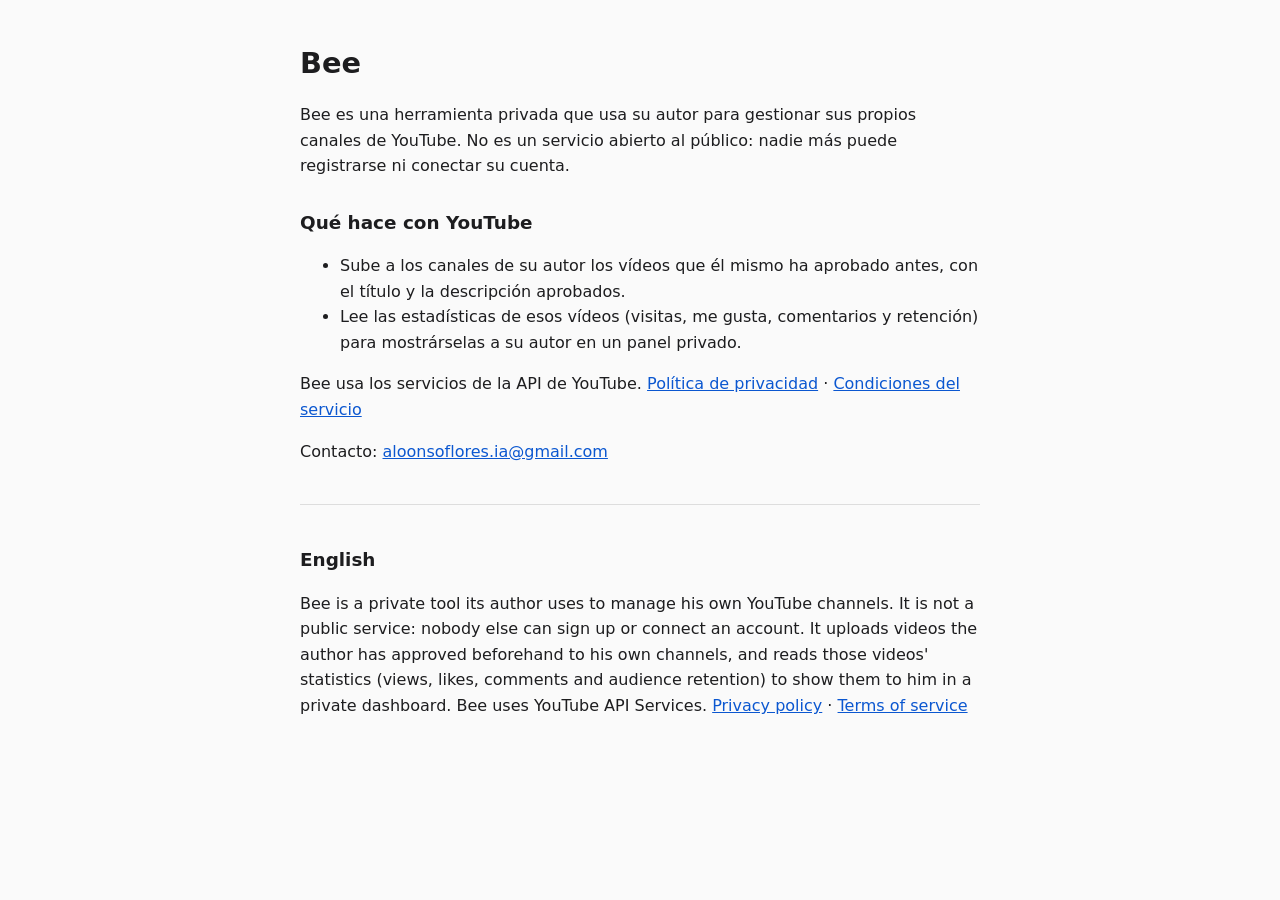
==== index.html @ b4892647 "Bee: página principal, privacidad y condiciones Co-Authored-By: Claude Opus 5.5 <noreply@anthropic.c" ====
<!doctype html>
<html lang="es">
<head>
<meta charset="utf-8">
<meta name="viewport" content="width=device-width, initial-scale=1">
<title>Bee</title>
<link rel="stylesheet" href="estilo.css">
</head>
<body>
<main>
  <h1>Bee</h1>
  <p>Bee es una herramienta privada que usa su autor para gestionar sus propios canales de YouTube. No es un servicio abierto al público: nadie más puede registrarse ni conectar su cuenta.</p>
  <h2>Qué hace con YouTube</h2>
  <ul>
    <li>Sube a los canales de su autor los vídeos que él mismo ha aprobado antes, con el título y la descripción aprobados.</li>
    <li>Lee las estadísticas de esos vídeos (visitas, me gusta, comentarios y retención) para mostrárselas a su autor en un panel privado.</li>
  </ul>
  <p>Bee usa los servicios de la API de YouTube. <a href="privacidad.html">Política de privacidad</a> · <a href="condiciones.html">Condiciones del servicio</a></p>
  <p>Contacto: <a href="mailto:aloonsoflores.ia@gmail.com">aloonsoflores.ia@gmail.com</a></p>

  <hr>
  <h2 lang="en">English</h2>
  <p lang="en">Bee is a private tool its author uses to manage his own YouTube channels. It is not a public service: nobody else can sign up or connect an account. It uploads videos the author has approved beforehand to his own channels, and reads those videos' statistics (views, likes, comments and audience retention) to show them to him in a private dashboard. Bee uses YouTube API Services. <a href="privacidad.html#en">Privacy policy</a> · <a href="condiciones.html#en">Terms of service</a></p>
</main>
</body>
</html>
---- estilo.css ----
body { margin: 0; font: 16px/1.6 system-ui, -apple-system, "Segoe UI", sans-serif; color: #1d1d1f; background: #fafafa; }
main { max-width: 680px; margin: 0 auto; padding: 40px 20px 60px; }
h1 { font-size: 1.8rem; margin: 0 0 .5rem; }
h2 { font-size: 1.15rem; margin: 1.8rem 0 .4rem; }
a { color: #0b57d0; }
hr { border: 0; border-top: 1px solid #ddd; margin: 2.5rem 0; }
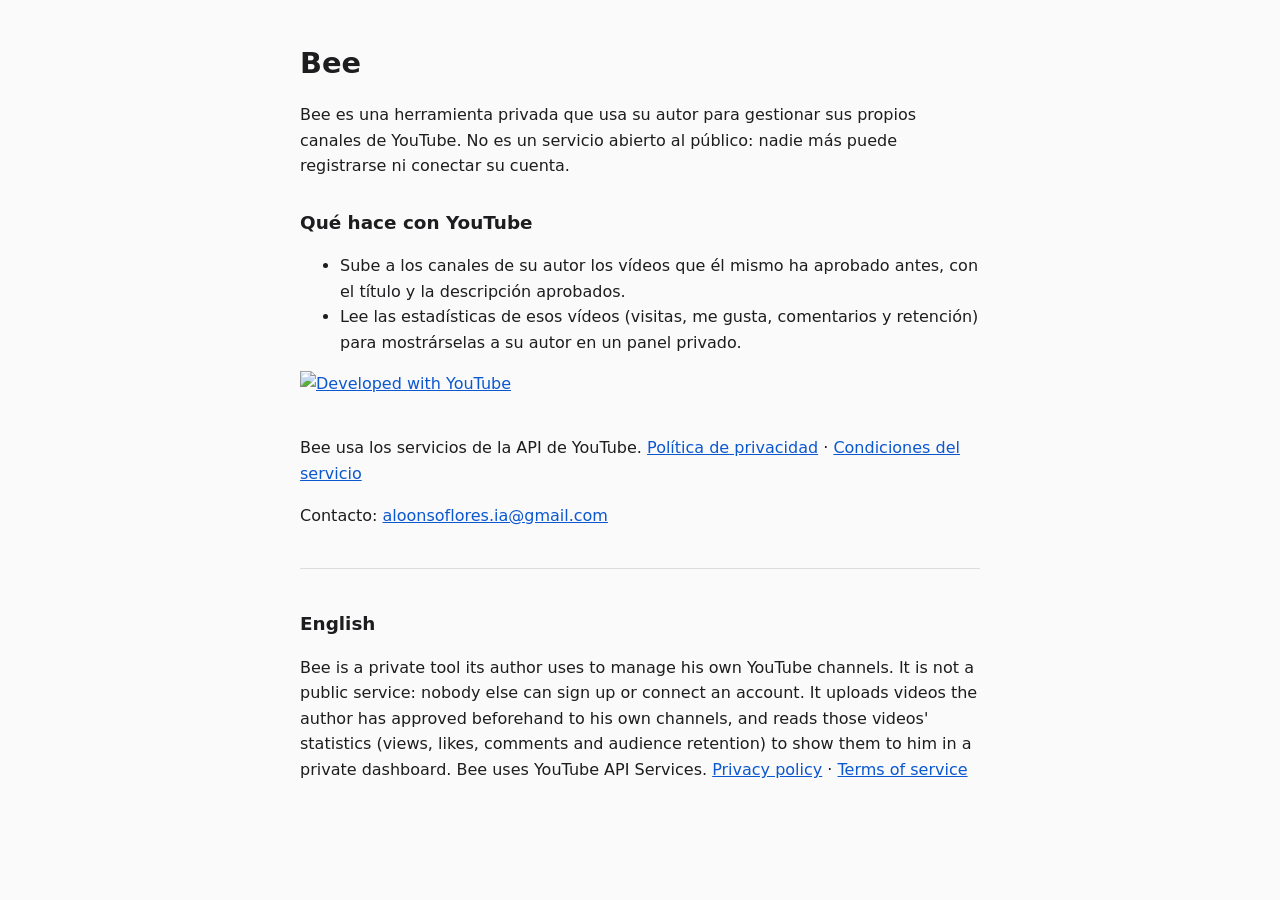
==== commit 2086c282: "Logo oficial «Developed with YouTube» en la página principal Co-Authored-By: Claude Opus 5.5 <norepl" ====
--- a/index.html
+++ b/index.html
@@ -1,26 +1,27 @@
-<!doctype html>
-<html lang="es">
-<head>
-<meta charset="utf-8">
-<meta name="viewport" content="width=device-width, initial-scale=1">
-<title>Bee</title>
-<link rel="stylesheet" href="estilo.css">
-</head>
-<body>
-<main>
-  <h1>Bee</h1>
-  <p>Bee es una herramienta privada que usa su autor para gestionar sus propios canales de YouTube. No es un servicio abierto al público: nadie más puede registrarse ni conectar su cuenta.</p>
-  <h2>Qué hace con YouTube</h2>
-  <ul>
-    <li>Sube a los canales de su autor los vídeos que él mismo ha aprobado antes, con el título y la descripción aprobados.</li>
-    <li>Lee las estadísticas de esos vídeos (visitas, me gusta, comentarios y retención) para mostrárselas a su autor en un panel privado.</li>
-  </ul>
-  <p>Bee usa los servicios de la API de YouTube. <a href="privacidad.html">Política de privacidad</a> · <a href="condiciones.html">Condiciones del servicio</a></p>
-  <p>Contacto: <a href="mailto:aloonsoflores.ia@gmail.com">aloonsoflores.ia@gmail.com</a></p>
-
-  <hr>
-  <h2 lang="en">English</h2>
-  <p lang="en">Bee is a private tool its author uses to manage his own YouTube channels. It is not a public service: nobody else can sign up or connect an account. It uploads videos the author has approved beforehand to his own channels, and reads those videos' statistics (views, likes, comments and audience retention) to show them to him in a private dashboard. Bee uses YouTube API Services. <a href="privacidad.html#en">Privacy policy</a> · <a href="condiciones.html#en">Terms of service</a></p>
-</main>
-</body>
-</html>
+<!doctype html>
+<html lang="es">
+<head>
+<meta charset="utf-8">
+<meta name="viewport" content="width=device-width, initial-scale=1">
+<title>Bee</title>
+<link rel="stylesheet" href="estilo.css">
+</head>
+<body>
+<main>
+  <h1>Bee</h1>
+  <p>Bee es una herramienta privada que usa su autor para gestionar sus propios canales de YouTube. No es un servicio abierto al público: nadie más puede registrarse ni conectar su cuenta.</p>
+  <h2>Qué hace con YouTube</h2>
+  <ul>
+    <li>Sube a los canales de su autor los vídeos que él mismo ha aprobado antes, con el título y la descripción aprobados.</li>
+    <li>Lee las estadísticas de esos vídeos (visitas, me gusta, comentarios y retención) para mostrárselas a su autor en un panel privado.</li>
+  </ul>
+  <p><a href="https://www.youtube.com/" class="yt"><img src="https://developers.google.com/static/youtube/images/developed-with-youtube-sentence-case-dark.png" alt="Developed with YouTube" height="48"></a></p>
+  <p>Bee usa los servicios de la API de YouTube. <a href="privacidad.html">Política de privacidad</a> · <a href="condiciones.html">Condiciones del servicio</a></p>
+  <p>Contacto: <a href="mailto:aloonsoflores.ia@gmail.com">aloonsoflores.ia@gmail.com</a></p>
+
+  <hr>
+  <h2 lang="en">English</h2>
+  <p lang="en">Bee is a private tool its author uses to manage his own YouTube channels. It is not a public service: nobody else can sign up or connect an account. It uploads videos the author has approved beforehand to his own channels, and reads those videos' statistics (views, likes, comments and audience retention) to show them to him in a private dashboard. Bee uses YouTube API Services. <a href="privacidad.html#en">Privacy policy</a> · <a href="condiciones.html#en">Terms of service</a></p>
+</main>
+</body>
+</html>
--- a/estilo.css
+++ b/estilo.css
@@ -4,3 +4,4 @@
 h2 { font-size: 1.15rem; margin: 1.8rem 0 .4rem; }
 a { color: #0b57d0; }
 hr { border: 0; border-top: 1px solid #ddd; margin: 2.5rem 0; }
+.yt img { display:block; height:48px; width:auto; }
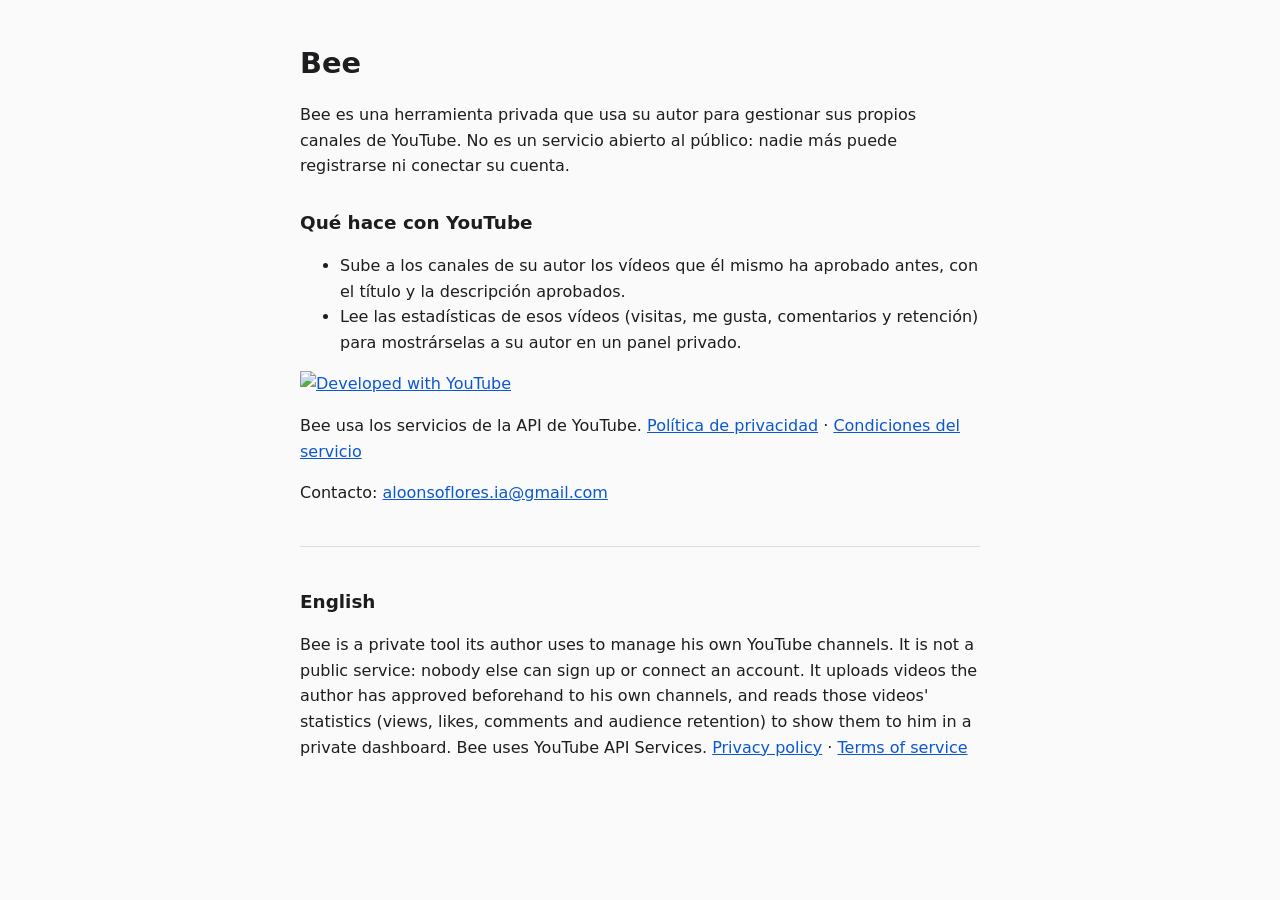
==== commit 733789d4: "Logo de YouTube a tamaño legible Co-Authored-By: Claude Opus 5.5 <noreply@anthropic.com>" ====
--- a/index.html
+++ b/index.html
@@ -1,27 +1,27 @@
-<!doctype html>
-<html lang="es">
-<head>
-<meta charset="utf-8">
-<meta name="viewport" content="width=device-width, initial-scale=1">
-<title>Bee</title>
-<link rel="stylesheet" href="estilo.css">
-</head>
-<body>
-<main>
-  <h1>Bee</h1>
-  <p>Bee es una herramienta privada que usa su autor para gestionar sus propios canales de YouTube. No es un servicio abierto al público: nadie más puede registrarse ni conectar su cuenta.</p>
-  <h2>Qué hace con YouTube</h2>
-  <ul>
-    <li>Sube a los canales de su autor los vídeos que él mismo ha aprobado antes, con el título y la descripción aprobados.</li>
-    <li>Lee las estadísticas de esos vídeos (visitas, me gusta, comentarios y retención) para mostrárselas a su autor en un panel privado.</li>
-  </ul>
-  <p><a href="https://www.youtube.com/" class="yt"><img src="https://developers.google.com/static/youtube/images/developed-with-youtube-sentence-case-dark.png" alt="Developed with YouTube" height="48"></a></p>
-  <p>Bee usa los servicios de la API de YouTube. <a href="privacidad.html">Política de privacidad</a> · <a href="condiciones.html">Condiciones del servicio</a></p>
-  <p>Contacto: <a href="mailto:aloonsoflores.ia@gmail.com">aloonsoflores.ia@gmail.com</a></p>
-
-  <hr>
-  <h2 lang="en">English</h2>
-  <p lang="en">Bee is a private tool its author uses to manage his own YouTube channels. It is not a public service: nobody else can sign up or connect an account. It uploads videos the author has approved beforehand to his own channels, and reads those videos' statistics (views, likes, comments and audience retention) to show them to him in a private dashboard. Bee uses YouTube API Services. <a href="privacidad.html#en">Privacy policy</a> · <a href="condiciones.html#en">Terms of service</a></p>
-</main>
-</body>
-</html>
+<!doctype html>
+<html lang="es">
+<head>
+<meta charset="utf-8">
+<meta name="viewport" content="width=device-width, initial-scale=1">
+<title>Bee</title>
+<link rel="stylesheet" href="estilo.css">
+</head>
+<body>
+<main>
+  <h1>Bee</h1>
+  <p>Bee es una herramienta privada que usa su autor para gestionar sus propios canales de YouTube. No es un servicio abierto al público: nadie más puede registrarse ni conectar su cuenta.</p>
+  <h2>Qué hace con YouTube</h2>
+  <ul>
+    <li>Sube a los canales de su autor los vídeos que él mismo ha aprobado antes, con el título y la descripción aprobados.</li>
+    <li>Lee las estadísticas de esos vídeos (visitas, me gusta, comentarios y retención) para mostrárselas a su autor en un panel privado.</li>
+  </ul>
+  <p><a href="https://www.youtube.com/" class="yt"><img src="https://developers.google.com/static/youtube/images/developed-with-youtube-sentence-case-dark.png" alt="Developed with YouTube" width="320"></a></p>
+  <p>Bee usa los servicios de la API de YouTube. <a href="privacidad.html">Política de privacidad</a> · <a href="condiciones.html">Condiciones del servicio</a></p>
+  <p>Contacto: <a href="mailto:aloonsoflores.ia@gmail.com">aloonsoflores.ia@gmail.com</a></p>
+
+  <hr>
+  <h2 lang="en">English</h2>
+  <p lang="en">Bee is a private tool its author uses to manage his own YouTube channels. It is not a public service: nobody else can sign up or connect an account. It uploads videos the author has approved beforehand to his own channels, and reads those videos' statistics (views, likes, comments and audience retention) to show them to him in a private dashboard. Bee uses YouTube API Services. <a href="privacidad.html#en">Privacy policy</a> · <a href="condiciones.html#en">Terms of service</a></p>
+</main>
+</body>
+</html>
--- a/estilo.css
+++ b/estilo.css
@@ -4,4 +4,4 @@
 h2 { font-size: 1.15rem; margin: 1.8rem 0 .4rem; }
 a { color: #0b57d0; }
 hr { border: 0; border-top: 1px solid #ddd; margin: 2.5rem 0; }
-.yt img { display:block; height:48px; width:auto; }
+.yt img { display:block; width:320px; height:auto; }
